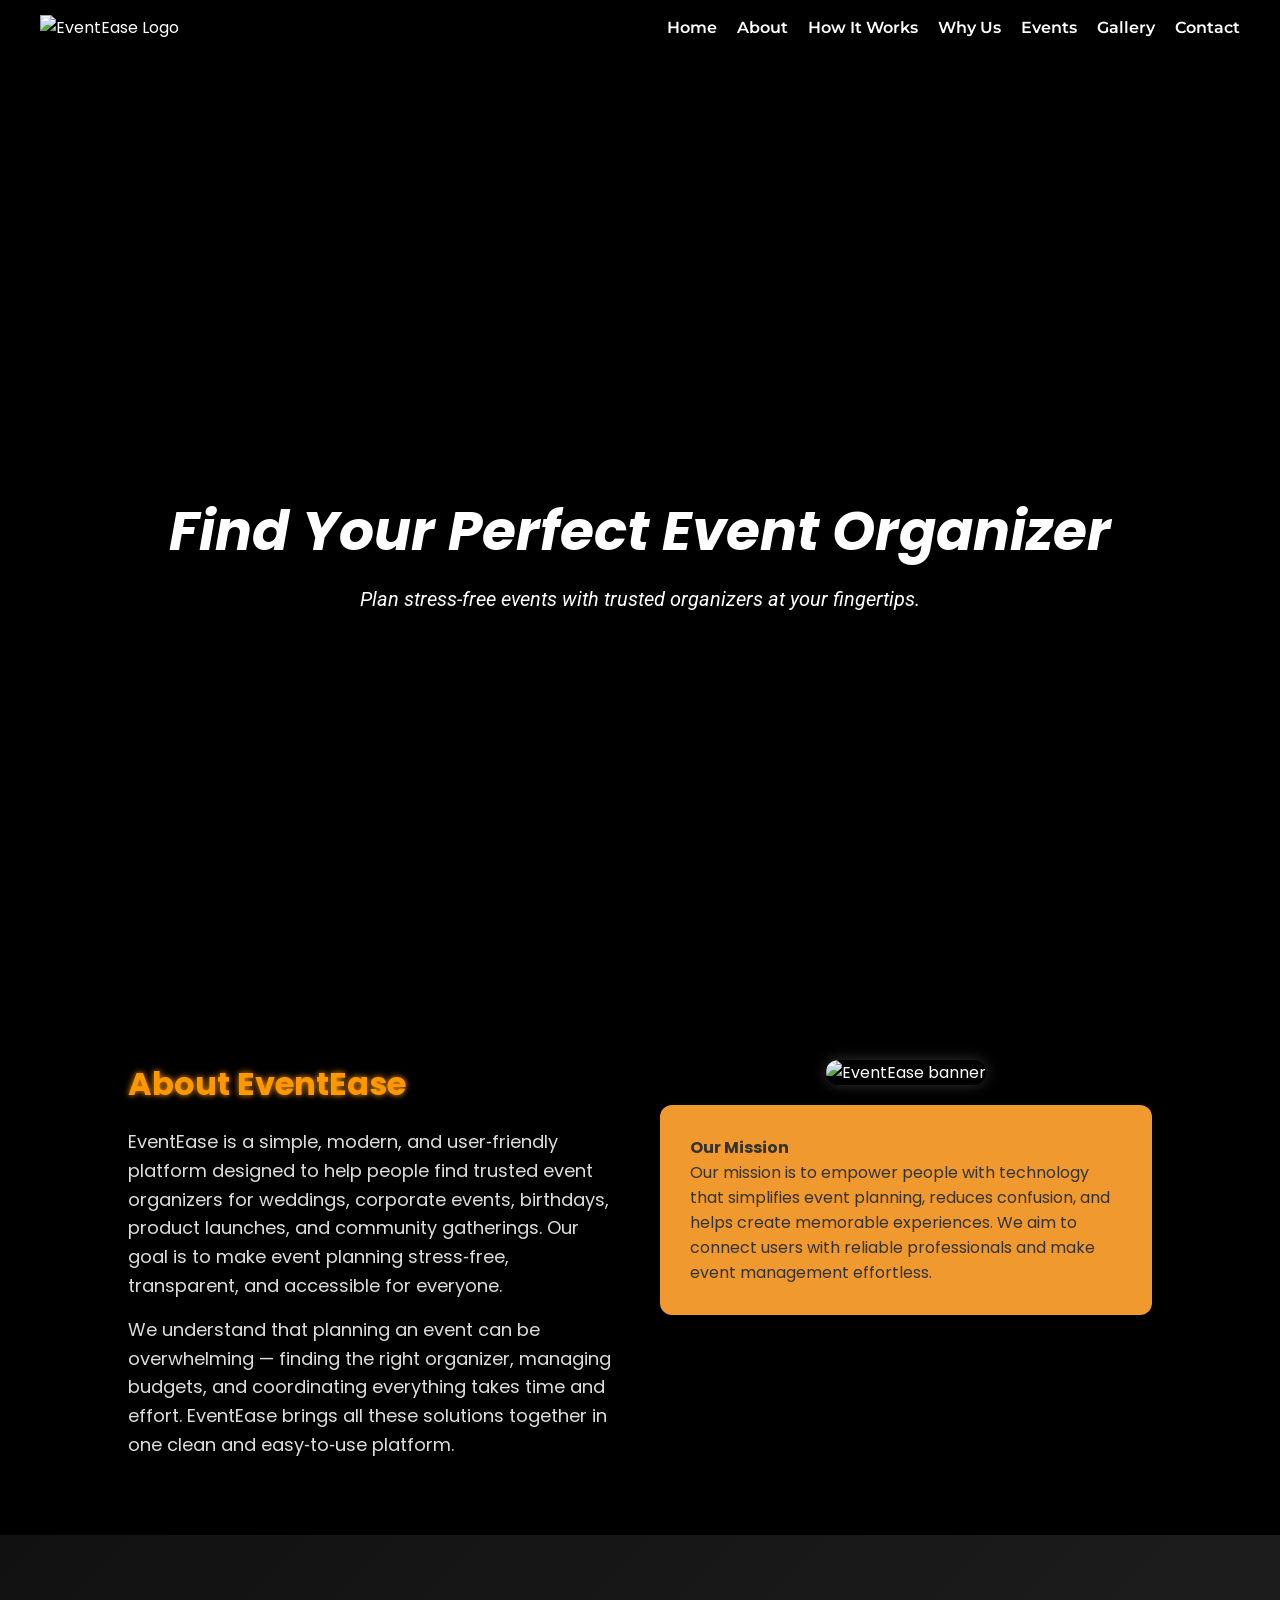
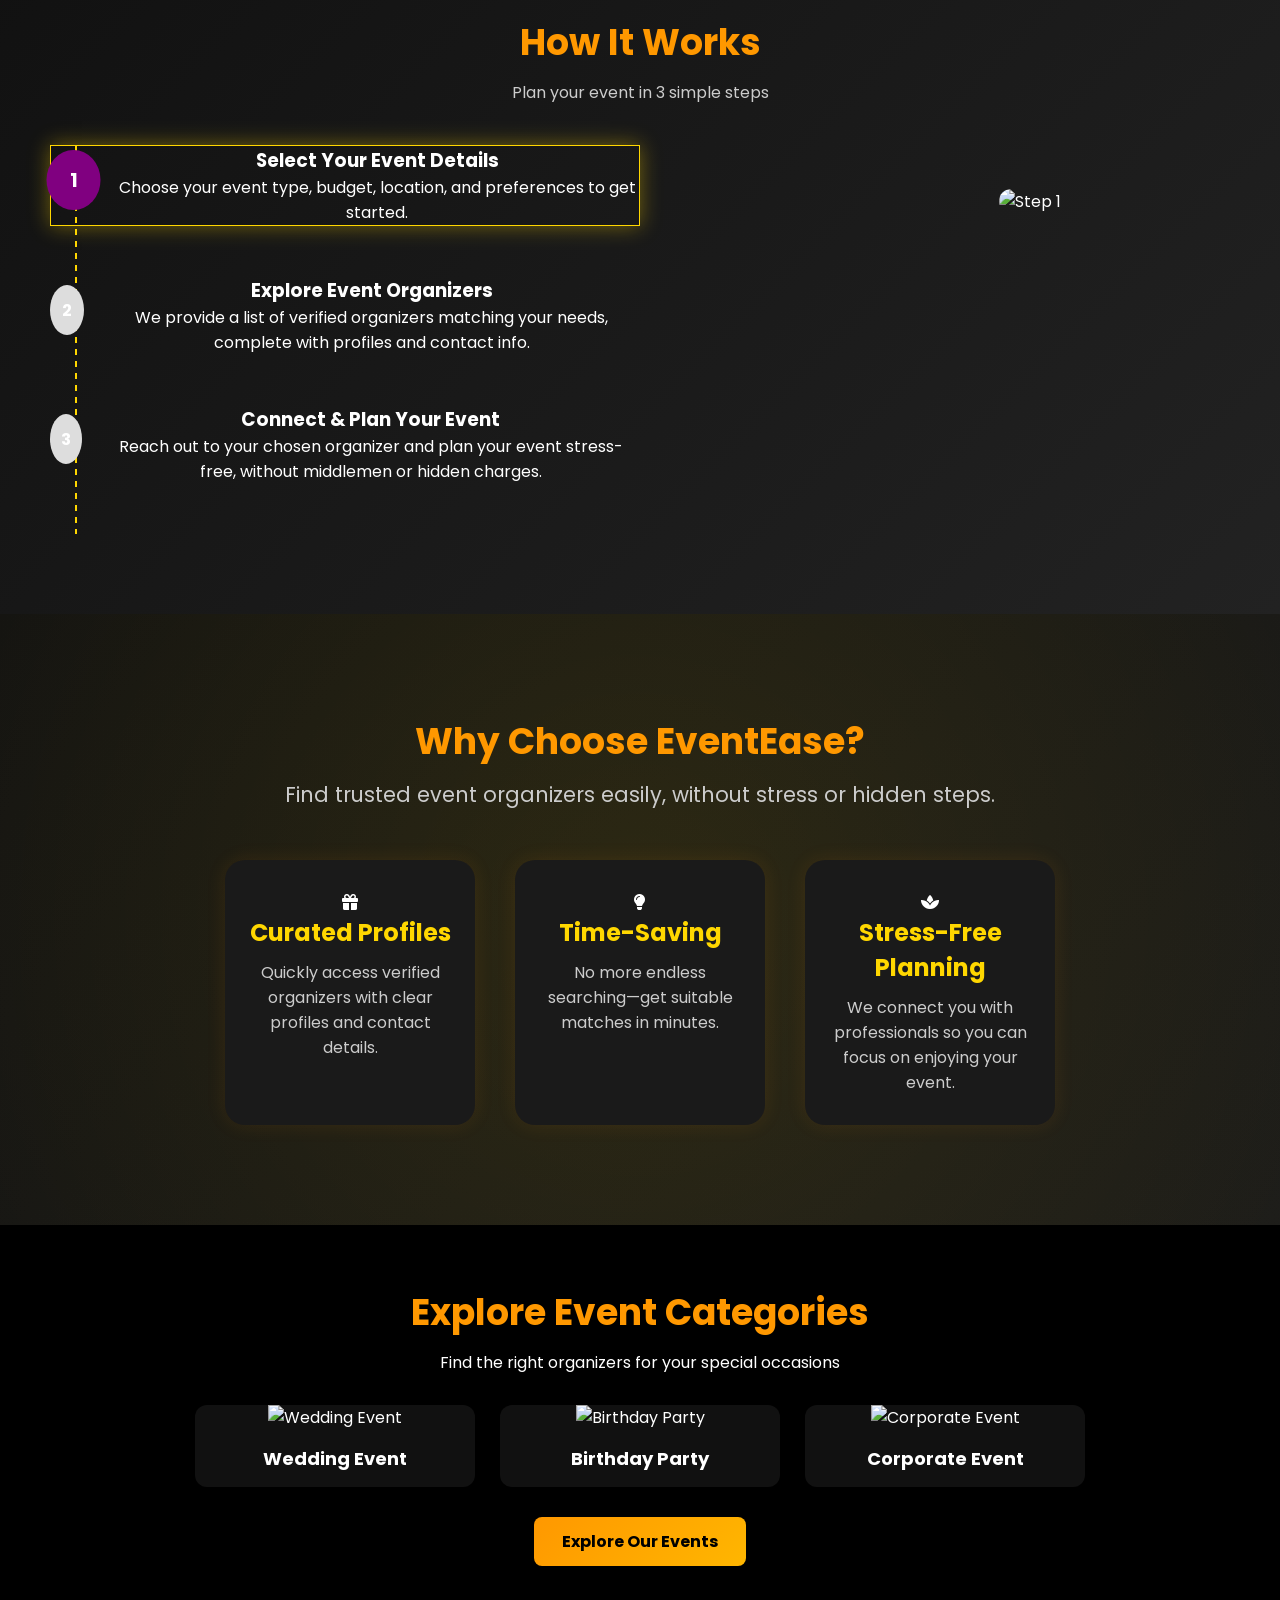
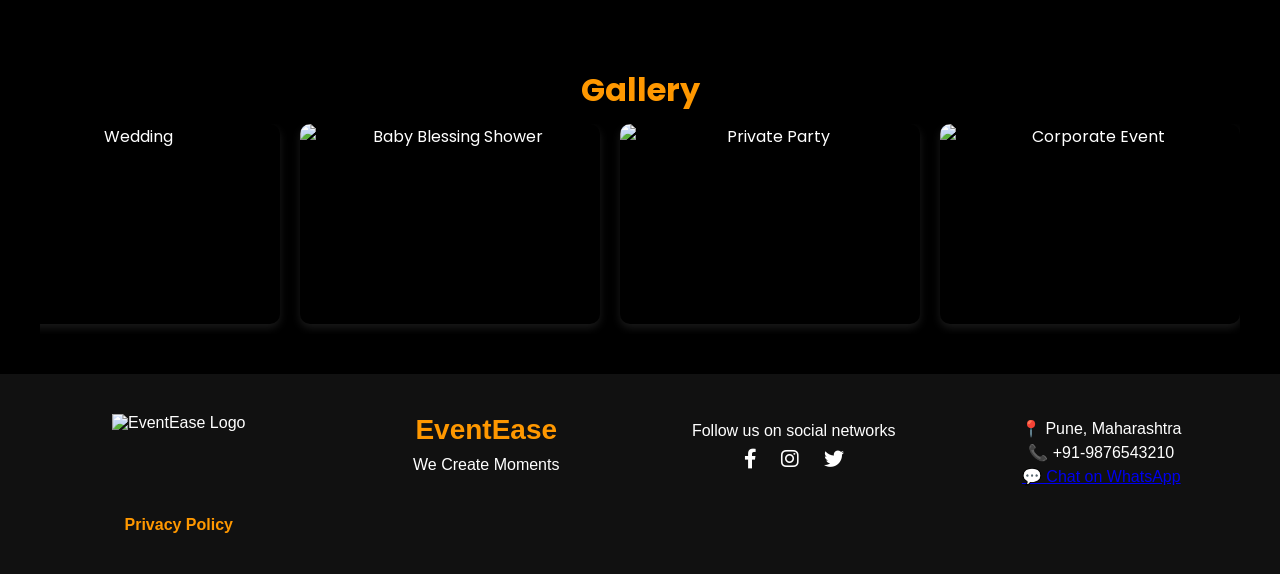
==== index.html @ 7233ab77 "Add files via upload" ====
<!DOCTYPE html>
<html lang="en">
<head>
  <meta charset="UTF-8">
  <meta name="viewport" content="width=device-width, initial-scale=1.0">
  <title>EventEase</title>
  <link rel="icon" href="logo2.png">

  <!-- ✅ SEO (NEW) -->
  <meta name="description" content="EventEase helps you find the best event organizers for weddings, parties, and corporate events.">
  <meta name="keywords" content="event planning, wedding organizer, birthday planner, corporate events">
  
  <!-- ✅ CSS -->
  <link rel="stylesheet" href="style.css">

  <!-- ✅ Icons -->
  <link rel="stylesheet" href="https://cdnjs.cloudflare.com/ajax/libs/font-awesome/6.0.0/css/all.min.css">

  <!-- ✅ GSAP -->
  <script src="https://cdnjs.cloudflare.com/ajax/libs/gsap/3.12.2/gsap.min.js" defer></script>
  <script src="https://cdnjs.cloudflare.com/ajax/libs/gsap/3.12.2/ScrollTrigger.min.js" defer></script>

  <!-- ✅ JS -->
  <script src="script.js" defer></script>


</head>

<body>

<!-- ✅ Scroll Progress Bar (NEW) -->
<div id="progress-bar"></div>

<!-- ✅ Back To Top -->
<button id="backToTop">↑</button>

<!-- ✅ NAVBAR -->
<nav class="navbar">
  <div class="logo">
    <img src="images1/logo2.png" alt="EventEase Logo">
  </div>

  <!-- ✅ Mobile Toggle (NEW) -->
  <div class="menu-toggle"><i class="fas fa-bars"></i></div>

  <ul class="menu">
  <li><a href="index.html">Home</a></li>
  <li><a href="index.html#about">About</a></li>
  <li><a href="index.html#how-it-works">How It Works</a></li>
  <li><a href="index.html#why-us">Why Us</a></li>
  <li><a href="events.html" class="active">Events</a></li>
  <li><a href="index.html#gallery">Gallery</a></li>
  <li><a href="index.html#contact">Contact</a></li>
</ul>
</nav>

<!-- ✅ VIDEO -->
<video autoplay muted loop playsinline class="bg-video" poster="images/fallback.jpg">
  <source src="images1/video1.mp4" type="video/mp4">
</video>

<div class="video-overlay"></div>

<!-- ✅ HERO -->
<section id="home" class="home-content">
  <h1><em>Find Your Perfect Event Organizer</em></h1>
  <p><em>Plan stress-free events with trusted organizers at your fingertips.</em></p>
</section>

<!-- ✅ ABOUT -->
<!-- ✅ ABOUT SECTION -->
  <section id="about" class="about-section">
    <div class="about-left">
      <h2>About EventEase</h2>
      <p>EventEase is a simple, modern, and user‑friendly platform designed to help people find trusted event organizers for weddings, corporate events, birthdays, product launches, and community gatherings. Our goal is to make event planning stress‑free, transparent, and accessible for everyone.</p>
      <p>We understand that planning an event can be overwhelming — finding the right organizer, managing budgets, and coordinating everything takes time and effort. EventEase brings all these solutions together in one clean and easy‑to‑use platform.</p>
    </div>
    <div class="about-right">
      <div class="platform-box">
        <img src="images/about.2.jpeg" alt="EventEase banner" class="platform-image">
      </div>
      <div class="mission-box">
        <h4>Our Mission</h4>
        <p>Our mission is to empower people with technology that simplifies event planning, reduces confusion, and helps create memorable experiences. We aim to connect users with reliable professionals and make event management effortless.</p>
      </div>
    </div>
  </section>


<!-- ✅ HOW IT WORKS -->
<section id="how-it-works" class="how-section">
  <h2>How It Works</h2>
  <p class="subtitle">Plan your event in 3 simple steps</p>

  <div class="how-container">

    <!--LEFT SIDE-->
    <div class="steps-left">
      <div class="line"></div>

      <div class="step active-step" data-step="1">
      <div class="circle">1</div>
      <div class="step-text">
        <h3>Select Your Event Details</h3>
          <p>Choose your event type, budget, location, and preferences to get started.</p>
      </div>
    </div>

     <div class="step" data-step="2">
      <div class="circle">2</div>
      <div class="step-text">
        <h3>Explore Event Organizers</h3>
          <p>We provide a list of verified organizers matching your needs, complete with profiles and contact info.</p>
      </div>
    </div>

    <div class="step" data-step="3">
      <div class="circle">3</div>
      <div class="step-text">
        <h3>Connect & Plan Your Event</h3>
          <p>Reach out to your chosen organizer and plan your event stress-free, without middlemen or hidden charges.</p>
      </div>
    </div>
  </div>

  <!-- RIGHT SIDE -->
  <div class="steps-right">

  <div class="slide active-slide">
    <img src="images1/how.1.jpeg" alt="Step 1">
  </div>

  <div class="slide">
    <img src="images1/how.2.webp" alt="Step 2">
  </div>

  <div class="slide">
    <img src="images1/how.3.webp" alt="Step 3">
  </div>

</div>
</section>


<!-- ✅ WHY US -->
<section id="why-us" class="why-us">
  <h2 class="why-title">Why Choose EventEase?</h2>
  <p class="subtitle why-subtitle">Find trusted event organizers easily, without stress or hidden steps.</p>

  <div class="benefits">
    <div class="benefit-card">
      <i class="fas fa-gift"></i>
      <h3>Curated Profiles</h3>
      <p>Quickly access verified organizers with clear profiles and contact details.</p>
    </div>

    <div class="benefit-card">
      <i class="fas fa-lightbulb"></i>
      <h3>Time-Saving</h3>
      <p>No more endless searching—get suitable matches in minutes.</p>
    </div>

    <div class="benefit-card">
      <i class="fas fa-spa"></i>
      <h3>Stress-Free Planning</h3>
      <p>We connect you with professionals so you can focus on enjoying your event.</p>
    </div>
  </div>
</section>

<!-- ✅ EVENTS -->
<section id="events-preview" class="events-preview">
  <h2>Explore Event Categories</h2>
<p class="subtitle">Find the right organizers for your special occasions</p>

  <div class="preview-container">

    <div class="preview-card">
      <img src="images1/wedding.jpg" alt="Wedding Event">
      <h3>Wedding Event</h3>
    </div>

    <div class="preview-card">
      <img src="images/birthday.jpeg" alt="Birthday Party">
      <h3>Birthday Party</h3>
    </div>

    <div class="preview-card">
      <img src="images/corporate.jpeg" alt="Corporate Event">
      <h3>Corporate Event</h3>
    </div>

  </div>

  <!-- ✅ Explore Button -->
  <div class="explore-btn-container">
    <a href="events.html" class="explore-btn">Explore Our Events</a>
  </div>
</section>

<!-- ✅ GALLERY -->
<section id="gallery" class="event-gallery">
  <h2>Gallery</h2>

  <div class="gallery-scroll">
      <img src="images/gal1.jpeg" alt="Wedding"> 
      <img src="images/gal4.jpeg" alt="Baby Blessing Shower"> 
      <img src="images/gal3.jpeg" alt="Private Party"> 
      <img src="images/gal5.jpeg" alt="Corporate Event"> 
      <img src="images/gal7.jpg" alt="Live Concert"> 
      <img src="images/gal6.jpg" alt="Birthday Party">

  </div>
</section>


<!-- ✅ FOOTER -->
  <footer id="contact" class="contact-footer"> 
    <div class="footer-logo">
      <img src="images1/logo2.png" alt="EventEase Logo">
    </div>
    <div class="footer-brand"> 
      <h2>EventEase</h2> 
      <p>We Create Moments</p> 
    </div> 
    <div class="footer-social"> 
      <p>Follow us on social networks</p> 
      <div class="social-icons"> 
        <a href="https://facebook.com/yourpage" aria-label="Facebook"><i class="fab fa-facebook-f"></i></a> 
        <a href="https://instagram.com/yourpage" aria-label="Instagram"><i class="fab fa-instagram"></i></a> 
        <a href="https://twitter.com/yourpage" aria-label="Twitter"><i class="fab fa-twitter"></i></a> 
      </div> 
    </div> 
    <div class="footer-contact"> 
      <p>📍 Pune, Maharashtra</p> 
      <p>📞 +91-9876543210</p> 
      <a href="https://wa.me/919876543210" aria-label="WhatsApp">💬 Chat on WhatsApp</a>
    </div> 
    <div class="footer-policy"> 
      <a href="#">Privacy Policy</a> 
    </div> 
  </footer> 

  <!-- ✅ Scripts -->
  <script src="script.js"></script>
</body>
</html>
---- style.css ----
/* Import Google Fonts */
@import url('https://fonts.googleapis.com/css2?family=Poppins:wght@400;600;700&family=Roboto:wght@400;500&display=swap');

/* Import Montserrat */
@import url('https://fonts.googleapis.com/css2?family=Montserrat:wght@400;600;700&display=swap');
* { 
  margin: 0; 
  padding: 0; 
  box-sizing: border-box; 
}

html { 
  scroll-behavior: smooth;
  scroll-padding-top: 100px; 
}

body { 
  
  font-family: 'Poppins', sans-serif;
  overflow-x: hidden;
  background: #000; 
  color: #fff;
  opacity: 1;
  transition: opacity 0.5s ease;
}

/* ✅ Navbar */
.navbar {
  position: fixed;
  top: 0;
  width: 100%;
  padding: 15px 40px;
  display: flex;
  justify-content: space-between;
  align-items: center;
  background: #000;   /* Always solid black */
  z-index: 1000;      /* Stays above video */
  box-shadow: 0 2px 6px rgba(0,0,0,0.5); /* subtle shadow for separation */
}


.menu li a.active {
  color: #ffd700;
}

.menu li a.active::after {
  width: 100%;
}

.menu-toggle {
  display: none;
}

@media (max-width: 768px) {
  .menu-toggle {
    display: block;
    font-size: 24px;
    color: #fff;
    cursor: pointer;
  }

  .menu.active {
    display: flex;
  }
}

/* ✅ Logo */
.logo img {
  height: 70px;
  transition: transform 0.4s ease;
}

.logo img:hover {
  transform: rotate(-5deg) scale(1.1);
}

/* ✅ Menu */
.menu {
  list-style: none;
  display: flex;
}

.menu li a {
  color: #fff;
  text-decoration: none;
  font-weight: 600;
  font-family: 'Montserrat', sans-serif;
  position: relative;
  transition: color 0.3s ease;
  margin-left: 20px;
}

.menu li a:hover {
  color: #ffd700; /* Gold accent on hover */
}
/* Hover underline animation */
.menu li a::after {
  content: "";
  position: absolute;
  width: 0%;
  height: 2px;
  bottom: -5px;
  left: 0;
  background-color: #ff9800;
  transition: width 0.3s ease;
}

.menu li a:hover::after {
  width: 100%;
}

/* ================= EVENTS PAGE ================= */

.events-section {
  padding: 140px 5% 100px;
  text-align: center;
  margin-top: 100px;
  position: relative;
  overflow: hidden;
  z-index: 1;
}
.events-section::before {
  content: "";
  position: absolute;
  width: 200%;
  height: 200%;
  top: -50%;
  left: -50%;
  background: radial-gradient(circle, rgba(255,152,0,0.1), transparent 60%);
  animation: floatBg 15s linear infinite;
  z-index: 0;
  pointer-events: none;
}
.events-title {
  font-size: 3rem;
  color: #ff9800;
  text-shadow: 0 0 6px #eba235;
  margin-bottom: 10px;
}

.events-subtitle {
  color: #ccc;
  margin-bottom: 40px;
}

/* Search Bar */
.search-wrapper {
  margin-bottom: 40px;
}

.event-search {
  width: 400px; /* box ki width badhao */
  height: 50px; /* box ki height badhao */
  font-size: 18px; /* text size bada karo */
  padding: 12px 20px; /* merged padding */
  border-radius: 30px; /* keep larger radius for pill shape */
  border: 1px solid #ccc;
  outline: none;
  box-shadow: 0 0 10px rgba(255,152,0,0.5);
}

/* Grid */
.events-container {
  display: grid;
  grid-template-columns: repeat(3, 1fr); /* 3 per row */
  gap: 25px;
  max-width: 1200px;
  margin: auto; /* center it */
}


/* Cards */
.event-banner {
  position: relative;
  overflow: hidden;
  border-radius: 20px;
  cursor: pointer;
  transition: 0.4s ease;
  border: 1px solid transparent;
  width: 100%;
}

.event-banner img {
  width: 100%;
  height: 400px;
  object-fit: cover;
  border-radius: 0;
  transition: 0.4s;
}

.event-banner:hover img {
  transform: scale(1.1);
}

/* Overlay Text */
.title-text {
  position: absolute;
  bottom: 60px;
  left: 20px;
  color: white;
  font-size: 1.4rem;
  font-weight: bold;
  letter-spacing: 1px;
  position: absolute;
  z-index: 2;
}

.details-btn {
  position: absolute;
  bottom: 20px;
  right: 20px;
  padding: 8px 15px;
  background: #ff9800;
  color: black;
  border-radius: 20px;
  text-decoration: none;
  font-size: 0.9rem;
  transition: 0.3s;
  z-index: 2;
}

.details-btn:hover {
  background: white;
  color: black;
}

/* Hover effect */
.event-banner:hover {
  transform: translateY(-8px);
   border: 1px solid #ff9800;
  box-shadow: 0 0 25px rgba(255,152,0,0.6);
}

/* ✅ VIDEO BACKGROUND */
.bg-video { 
  position: absolute; 
  top: 0; 
  left: 0; 
  width: 100%; 
  height: 100%; 
  object-fit: cover; 
  z-index: -1; 
}
.video-overlay {
  position: absolute;
  top: 0;
  left: 0;
  width: 100%;
  height: 100%;
  background: rgba(0,0,0,0.5);
  z-index: 0;
}

/* ✅ SECTIONS */ 
.home-content {
  height: 100vh;
  display: flex;
  flex-direction: column;
  justify-content: center;
  align-items: center;
  text-align: center;
  color: rgb(255, 255, 255);
  padding: 20px;
  position: relative;
  z-index: 1;
   background-attachment: fixed;
  background-size: cover;
}

#home {
  
  margin-top: 100px;
}

/* Background behind text */
.home-content::before {
  content: "";
  position: absolute;
  top: 0; left: 0;
  width: 100%; height: 100%;
  background: rgba(0, 0, 0, 0.267); /* simple black overlay */
  z-index: -1;
}
.home-content h1 {
  font-family: 'Poppins', sans-serif;
  font-size: 55px;
  font-weight: 700;
  color: #ffffff;
  opacity: 0;
  transform: translateY(-50px);
  animation: slideIn 1.5s ease forwards;
}
.home-content p {
  font-family: 'Roboto', sans-serif;
  margin-top: 15px;
  font-size: 20px;
  max-width: 600px;
  opacity: 0;
  animation: fadeIn 2s ease forwards;
  animation-delay: 1s;
}

/* Animations */
@keyframes slideIn {
  from { opacity: 0; transform: translateY(-50px); }
  to { opacity: 1; transform: translateY(0); }
}

@keyframes fadeIn {
  from { opacity: 0; }
  to { opacity: 1; }
}
@keyframes bgPulse {
  from { background: linear-gradient(135deg, rgba(255,152,0,0.3), rgba(0,0,0,0.7)); }
  to { background: linear-gradient(135deg, rgba(255,0,150,0.4), rgba(0,0,0,0.9)); }
}

/* ✅ EVENT CARDS */ 
.about-left, .about-right {
  opacity: 0;
  transform: translateY(50px);
  transition: all 1s ease;
}
.visible {
  opacity: 1;
  transform: translateY(0);
}

.event-banner { 
  position: relative; 
  background: #111; 
  border-radius: 12px; 
  overflow: hidden; 
  box-shadow: 0 4px 12px rgba(0,0,0,0.4); 
  transition: opacity 0.3s ease, transform 0.3s ease;
  opacity: 1;
  transform: translateY(0);
  animation: fadeUp 0.8s ease forwards;
}
@keyframes fadeUp {
  from {
    opacity: 0;
    transform: translateY(40px);
  }
  to {
    opacity: 1;
    transform: translateY(0);
  }
}

.event-banner::before {
  content: "";
  position: absolute;
  inset: 0;
  background: linear-gradient(to top, rgba(0,0,0,0.8), transparent);
  opacity: 0.8;
  pointer-events: none;
}

.event-banner::after {
  content: "";
  position: absolute;
  bottom: 0;
  left: 0;
  width: 100%;
  height: 50%;
  background: linear-gradient(to top, rgba(0,0,0,0.8), transparent);
}
.event-banner:hover { 
  transform: scale(1.05);
  box-shadow: 0 0 25px rgba(255, 152, 0, 0.6);
} 

.details-btn { 
  position: absolute; 
  bottom: 20px; 
  right: 20px; 
}

.book-btn {
   position: absolute;
  bottom: 20px;
  left: 20px;
  padding: 8px 14px;
  background: linear-gradient(135deg, #ff4d6d, #ff758f);
  color: white;
  border-radius: 6px;
  text-decoration: none;
  font-size: 14px;
  font-weight: 600;
}

.title-text { 
  position: absolute; 
  bottom: 20px; 
  left: 20px; 
  background: none;
  padding: 10px 16px; 
  border-radius: 8px; 
  color: #fff; 
  font-size: 1.2rem; 
  font-weight: bold; 
}
/* ✅ About Section */
.about-section {
  display: flex;
  flex-wrap: wrap;
  justify-content: space-between;
  padding: 60px 10%;
  background: #000;
  position: relative;
}

/* ✅ Left Side Text */
.about-left {
  flex: 1;
  min-width: 300px;
  padding-right: 40px;
  opacity: 0;
  transform: translateX(-50px);
  transition: all 1s ease;
}

.about-left.visible {
  opacity: 1;
  transform: translateX(0);
}

.about-left h2 {
  font-size: 32px;
  margin-bottom: 20px;
  font-weight: 700;
  color: #ff9800;
   text-shadow: 0 0 6px #f99500;

}

.about-left p {
  font-size: 18px;
  line-height: 1.6;
  margin-bottom: 15px;
  color: #ddd;
}


/* ✅ Right Side Image + Mission */
.about-right {
  flex: 1;
  min-width: 300px;
  display: flex;
  flex-direction: column;
  align-items: center;
  opacity: 0;
  transform: translateX(50px);
  transition: all 1s ease;
}

.about-right.visible {
  opacity: 1;
  transform: translateX(0);
}

.platform-image {
  width: 100%;
  border-radius: 12px;
  box-shadow: 0 0 15px rgba(255,255,255,0.2);
  transition: transform 0.5s ease;
}

.platform-image:hover {
  transform: scale(1.05);
}

.mission-box {
  background: #f0992e;
  padding: 30px;
  border-radius: 12px;
  margin-top: 20px;
  color: #333;
  box-shadow: 0 0 15px rgba(0,0,0,0.3);
  transition: transform 0.4s ease;
}

.mission-box:hover {
  transform: scale(1.05);
  box-shadow: 0 8px 20px rgba(255, 136, 0, 0.3);
}

/*.event-banner {
.event-banner.visible {
  opacity: 1;
  transform: translateY(0);
}

/* Events Section */
.events-preview {
  padding: 60px 20px;
  text-align: center;
  background: #000;
}

.events-preview h2 {
  font-size: 36px;
  color: #ff9800;
  margin-bottom: 10px;
}

.preview-container {
  display: flex;
  justify-content: center;
  gap: 25px;
  flex-wrap: wrap;
  margin-top: 30px;
}

.preview-card {
  background: #111;
  border-radius: 12px;
  overflow: hidden;
  width: 280px;
  transition: transform 0.4s ease, box-shadow 0.4s ease;
  cursor: pointer;
}

.preview-card img {
  width: 100%;
  height: 200px;
  object-fit: cover;
}

.preview-card h3 {
  padding: 15px;
  font-size: 18px;
}

.preview-card:hover {
  transform: translateY(-10px) scale(1.05);
  box-shadow: 0 8px 20px rgba(255, 152, 0, 0.4);
}

/* ✅ Button */
.explore-btn-container {
  margin-top: 30px;
}

.explore-btn {
  display: inline-block;
  padding: 12px 28px;
  background: linear-gradient(135deg, #ff9800, #ffb600);
  color: #000;
  font-weight: bold;
  border-radius: 8px;
  text-decoration: none;
  transition: all 0.3s ease;
}

.explore-btn:hover {
  transform: scale(1.08);
  box-shadow: 0 0 15px rgba(255, 152, 0, 0.6);
}

/* Event Cards */

.event-card img {
    width: 100%;
    height: 300px;
    border-radius: 10px;
    object-fit: cover;
    border-radius: 0 !important;
}

.custom-event-btn {
  padding: 16px 40px;
  background: linear-gradient(135deg, #FFD700, #FFB600);
  color: #000;
  border: none;
  border-radius: 10px;
  cursor: pointer;
  font-size: 20px;
  font-weight: 700;
  transition: all 0.4s ease;
  position: relative;
  z-index: 10;
}

.custom-event-btn:hover {
  background: linear-gradient(135deg, #FFB600, #FFD700);
  transform: scale(1.05);
  box-shadow: 0 0 20px rgba(255,215,0,0.6);
}

.package-grid { 
  display: flex; 
  gap: 20px; 
  justify-content: center; 
}
.package-card { 
  background: #111; 
  padding: 20px; 
  border-radius: 10px; 
  flex: 1; 
  text-align: center;
 }
 .price { 
  font-size: 20px; 
  color: #6c63ff; 
  font-weight: bold; 
}

.event-gallery { 
  padding: 40px; 
  background: #000; 
  text-align: center; 
  color: #fff; 
} 

.event-gallery h2 { 
  font-size: 32px; 
  margin-bottom: 10px; 
  color: #ff9800; 
} 

.event-gallery .subtitle {  
  margin-bottom: 20px; 
  color: #ccc; 
} 

.events-subtitle {
  color: #ccc;
  margin-bottom: 40px;
  font-size: 1.2rem;
  letter-spacing: 1px;
}
.gallery-scroll { 
  display: flex; 
  gap: 20px; 
  overflow-x: auto; 
  scroll-behavior: smooth; 
  padding-bottom: 10px; 
  scrollbar-width: none; /* Firefox */ 
  -ms-overflow-style: none; /* IE/Edge */ 
} 

.gallery-scroll::-webkit-scrollbar { 
  display: none; /* Chrome, Safari */ 
}

.gallery-scroll img { 
  flex: 0 0 auto; /* prevent shrinking */ 
  width: 300px; /* fixed width for each image */ 
  height: 200px; 
  object-fit: cover; 
  border-radius: 10px; 
  box-shadow: 0 4px 8px rgba(255,255,255,0.1); 
  transition: transform 0.3s ease, box-shadow 0.3s ease;
}
 
.gallery-scroll img:hover { 
  transform: rotate(-2deg) scale(1.1);
  box-shadow: 0 6px 15px rgba(255,255,255,0.4);
}

.book-btn:hover { 
  background: #5548e0;
  transform: scale(1.05); 
}
/* Lightbox overlay */
.lightbox {
  position: fixed;
  top: 0; left: 0;
  width: 100%; height: 100%;
  background: rgba(0,0,0,0.8);
  display: flex;
  justify-content: center;
  align-items: center;
  visibility: hidden;
  opacity: 0;
  transition: opacity 0.4s ease;
  z-index: 1000;
}

.lightbox img {
  max-width: 90%;
  max-height: 80%;
  border-radius: 10px;
}

.lightbox.visible {
  visibility: visible;
  opacity: 1;
}

/* ✅ FOOTER */
.contact-footer { 
  background: #111; 
  color: #fff; 
  padding: 40px; 
  display: grid; 
  grid-template-columns: repeat(auto-fit, minmax(250px, 1fr)); 
  gap: 30px;  
  font-family: Arial, sans-serif; 
  text-align: center;
  opacity: 0;
  transform: translateY(50px);
  transition: all 1s ease;
  
} 

.contact-footer h2 { 
  font-size: 28px; 
  color: #ff9800; 
  margin-bottom: 10px; 
} 

.contact-footer p { 
  font-size: 16px; 
  margin: 8px 0; 

}
.footer-contact p {
  margin: 5px 0;
  transition: color 0.3s ease;
}

.footer-contact p:hover {
  color: #ff9800;
}
.contact-footer.visible {
  opacity: 1;
  transform: translateY(0);
}
.footer-social .social-icons a img { 
  width: 24px; 
  margin-right: 10px; 
  transition: transform 0.3s; 
} 

.footer-social .social-icons a:hover img { 
  transform: scale(1.2); 
} 
.social-icons a {
  color: #fff;
  margin: 0 10px;
  font-size: 20px;
  transition: color 0.3s ease, transform 0.3s ease;
}

.social-icons a:hover {
  color: #ff9800;
  transform: scale(1.2);
}

.footer-policy a { 
  color: #ff9800; 
  text-decoration: none; 
  font-weight: bold; 
} 

.footer-policy a:hover { 
  text-decoration: underline; 
}

.footer-logo img {
  height: 150px;   /* logo size */
  margin-bottom: 15px;
  transition: transform 0.5s ease;
}

.footer-logo img:hover {
  transform: rotate(-5deg) scale(1.1);
}

.event-search { width: 400px; /* box ki width badhao */ 
  height: 50px; /* box ki height badhao */ 
/* Removed duplicate .event-search block; merged above */
  transform: scale(1.02);
}

section.visible {
  opacity: 1;
  transform: translateY(0);
}
/* Scroll Progress Bar */
#progress-bar {
    position: fixed;
    top: 0;
    left: 0;
    height: 5px;
    background: #ffd700; /* Gold accent */
    width: 0%;
    z-index: 2000;
    transition: width 0.25s ease;
}

.video-overlay {
  pointer-events: none;
}

.how-container {
  display: flex;
  justify-content: space-between;
  align-items: center;
  gap: 50px;
}

.how-section {
  position: relative;
  z-index: 5;
} 

#stepImage {
  width: 300px;
  transition: opacity 0.4s ease;
}

.step-img {
  display: none;
  width: 300px;
}

.active-img {
  display: block;
}

/* LEFT SIDE */
.steps-left {
  position: relative;
  width: 50%;
  display: flex;
  flex-direction: column;
  /*align-items: center; /* centers steps horizontally */
}
.steps-right {
  position: relative;
  width: 400px;
  height: 300px;
  overflow: hidden;
}

.line {
  position: absolute;
  left: 25px;
  top: 0;
  width: 2px;
  height: 100%;
  background: repeating-linear-gradient(
    to bottom,
    #ffd700 0px,
    #ffd700 6px,
    transparent 6px,
    transparent 12px
  );
  animation: moveDots 1s linear infinite;
}

@keyframes moveDots {
  from {
    background-position: 0 0;
  }
  to {
    background-position: 0 20px;
  }
}

/* Animated glowing line */
.line::before {
  content: "";
  position: absolute;
  width: 0%;
  height: 100%;
  background: linear-gradient(90deg, #ffd700, #ff9800);
  transition: width 1s ease;
}

/* Active animation */
.line.active-line::before {
  width: 100%;
}

.step span {
  color: #ffd700;
  font-weight: bold;
  margin-right: 8px;
}

.steps {
  position: relative;
  display: flex;
  justify-content: center;
  align-items: center;
  gap: 40px;
}

/* Circle */
.circle {
  width: 50px;
  height: 50px;
  background: #ddd;
  color: #000;
  border-radius: 50%;
  display: flex;
  align-items: center;
  justify-content: center;
  font-weight: bold;
  margin-right: 20px;
}

/* Active step */
.active-step {
  opacity: 1;
}

.active-step .circle {
  background: purple;
  color: white;
  transform: scale(1.2);
}

/* RIGHT SIDE */
.steps-right img {
  width: 300px;
  transition: 0.5s;
  pointer-events: none;
}

.step {
   display: flex;
  align-items: center;
  margin-bottom: 50px;
  opacity: 0.4;
  transition: 0.4s;
  cursor: pointer;
  position: relative;
  z-index: 10;
}

.step .circle {
  width: 50px;
  height: 50px;
  border-radius: 50%;
  display: flex;
  justify-content: center;
  align-items: center;
  color: #fff;
  font-weight: bold;
  margin-bottom: 10px;
}


.step:hover {
  transform: translateY(-10px) scale(1.05);
  box-shadow: 0 10px 30px rgba(255, 215, 0, 0.5);
}

.step.visible {
  opacity: 1;
  transform: translateY(0);
}

.step i {
  font-size: 40px;
  color: #ffd700;
  margin-bottom: 15px;
  transition: transform 0.3s ease, color 0.3s ease;
}

/* ✨ Glow when visible */
.step.active-step {
  border: 1px solid #ffd700;
  box-shadow: 0 0 20px rgba(255, 215, 0, 0.4);
  opacity: 1;
  transform: translateY(0);
}

.step:hover i {
  transform: scale(1.2) rotate(5deg);
  color: #ff9800;
}
#backToTop {
  position: fixed;
  bottom: 30px;
  right: 30px;
  background: #ffd700; /* Gold accent */
  color: #000;
  border: none;
  border-radius: 50%;
  width: 50px;
  height: 50px;
  font-size: 18px;
  font-weight: bold;
  cursor: pointer;
  box-shadow: 0 4px 10px rgba(0,0,0,0.4);
  transition: transform 0.3s ease, background 0.3s ease;
  display: none; /* hidden by default */
  z-index: 1500;
}

#backToTop:hover {
  background: #ff9800;
  transform: scale(1.1);
}

/* Why Us Section */
.why-us {
 padding: 100px 20px;
  text-align: center;
  background: linear-gradient(135deg, #111, #1a1a1a);
  color: #fff;
  position: relative;
  overflow: hidden;
}

/* Title glow effect */
.why-title {
  font-size: 3rem;
  color: #ff9800;
  margin-bottom: 10px;
  /*text-shadow: 0 0 1px #ff9800, 0 0 20px #ffb600;*/
  opacity: 1;
}

.why-subtitle {
  color: #ccc;
  font-size: 1.3rem;
  margin-bottom: 50px;
  opacity: 1;
}

.why-us h2 {
  font-size: 36px;
  color: #ff9800;
  margin-bottom: 10px;
}

.benefits {
   display: flex;
  justify-content: center;
  gap: 40px;
  flex-wrap: wrap;
}

.benefit-card {
  background: #1a1a1a;
  padding: 30px 20px;
  border-radius: 20px;
  width: 250px;
  transition: all 0.5s ease;
  opacity: 0;
  transform: translateY(40px);
  cursor: pointer;
  box-shadow: 0 0 20px rgba(255, 152, 0, 0.1);
}

.benefit-card.visible {
  opacity: 1;
  transform: translateY(0);
}

.benefit-card:hover {
  transform: translateY(-10px) scale(1.05);
  box-shadow: 0 0 30px rgba(255, 215, 0, 0.5);
  background: #222;
}

/* Icon glow and hover */
.benefit-icon {
  font-size: 50px;
  color: #ffd700;
  margin-bottom: 20px;
  transition: transform 0.4s ease, color 0.4s ease, text-shadow 0.4s ease;
  text-shadow: 0 0 5px #ffd700;
}

.benefit-card:hover .benefit-icon {
  transform: scale(1.3) rotate(10deg);
  color: #ff9800;
  text-shadow: 0 0 15px #ff9800, 0 0 25px #ffd700;
}

/* Headings and text */
.benefit-card h3 {
  font-size: 1.5rem;
  margin-bottom: 10px;
  color: #ffd700;
}

.benefit-card p {
  font-size: 1rem;
  color: #ccc;
}

/* Floating background animation */
.why-us::before {
  content: "";
  position: absolute;
  width: 200%;
  height: 200%;
  top: -50%;
  left: -50%;
  background: radial-gradient(circle, rgba(255, 215, 0, 0.1), transparent 60%);
  animation: floatBg 15s linear infinite;
  z-index: 0;
}

@keyframes floatBg {
  0% { transform: rotate(0deg) translateX(0) translateY(0); }
  50% { transform: rotate(180deg) translateX(20px) translateY(20px); }
  100% { transform: rotate(360deg) translateX(0) translateY(0); }
}


.cta {
  margin-top: 40px;
}
.how-section {
  padding: 80px 50px;
  text-align: center;
  background: linear-gradient(135deg, #111, #222);
  color: #fff;
}

.how-section h2 {
  font-size: 36px;
  color: #ff9800;
  margin-bottom: 10px;
}

.how-section .subtitle {
  color: #ccc;
  margin-bottom: 40px;
}
.book-btn {
  display: inline-block;
  margin-top: 8px;
  padding: 8px 12px;
  background: #ff4d6d;
  color: white;
  text-decoration: none;
  border-radius: 5px;
}

.book-btn:hover {
  background: #e63950;
}

@media (max-width: 768px) {
  
  .events-container {
    grid-template-columns: 1fr;
  }

  .menu {
    flex-direction: column;
    background: #000;
    position: absolute;
    top: 80px;
    right: 0;
    width: 100%;
    display: none;
  }

  .home-content h1 {
    font-size: 32px;
  }

  .event-search {
    width: 90%;
  }
}

@media (max-width: 1024px) {
  .events-container {
    grid-template-columns: repeat(2, 1fr); /* tablet */
  }
}

.testimonials {
  padding: 60px 40px;
  text-align: center;
  background: #111;
}

.testimonials h2 {
  color: #ff9800;
  margin-bottom: 30px;
}

.testimonial-box {
  background: #1a1a1a;
  padding: 20px;
  margin: 15px auto;
  max-width: 500px;
  border-radius: 10px;
  box-shadow: 0 4px 10px rgba(255,255,255,0.1);
}

.image-slider {
  position: relative;
  width: 300px;
  height: 350px;
  overflow: hidden;
}

.slide {
  position: absolute;
  width: 100%;
  height: 100%;
  opacity: 0;
  transform: translateX(100%);
  transition: all 0.6s ease;
}

/* Active slide (visible) */
.slide.active-slide {
  opacity: 1;
  transform: translateX(0);
}

/* Slide OUT to left */
.slide.exit-left {
  transform: translateX(-100%);
  opacity: 0;
}

.slide img {
  width: 100%;
  height: 100%;
  object-fit: cover;
  border-radius: 12px;
}
.tag {
  position: absolute;
  top: 15px;
  left: 15px;
  background: rgba(255,152,0,0.9);
  color: black;
  padding: 5px 10px;
  font-size: 12px;
  border-radius: 20px;
  font-weight: 600;
}
.event-stats {
  display: flex;
  justify-content: center;
  gap: 40px;
  margin-bottom: 40px;
  font-size: 28px;
  color: #ff9800;
  transition: transform 0.3s ease;
}

.event-stats div:hover h3 {
  transform: scale(1.1);
}

.event-stats h3 {
  color: #ff9800;
  font-size: 24px;
}

.event-stats p {
  color: #ccc;
  font-size: 14px;
}

.custom-event-section {
  margin-top: 60px;
  padding: 40px;
  text-align: center;
  background: linear-gradient(135deg, #111, #1a1a1a);
  border-radius: 15px;
  box-shadow: 0 0 20px rgba(255,152,0,0.2);
}

.custom-form.hide {
  max-height: 0;
  opacity: 0;
  margin-top: 0;
  padding: 0;
}


.custom-event-section h2 {
  color: #ff9800;
  font-size: 28px;
  margin-bottom: 10px;
}

.custom-event-section p {
  color: #ccc;
  margin-bottom: 20px;
}

.custom-form {
  max-height: 1000px;
  overflow: hidden;
  transition: all 0.5s ease;
  margin-top: 20px;
  width: 50%;
  margin-left: auto;
  margin-right: auto;
  opacity: 1;
}

.custom-form.active {
  max-height: 500px;
}

.custom-form input,
.custom-form textarea {
  width: 100%;
  margin: 10px 0;
  padding: 10px;
  border-radius: 8px;
  border: none;
}

.submit-btn {
  /*background: linear-gradient(135deg, #ff9800, #ffd700);*/
  background: #e08700;
  color: #000000;
  padding: 12px 25px;
  border-radius: 10px;
  border: none;
  font-weight: bold;
  cursor: pointer;
  position: relative;
  z-index: 10;
}

.submit-btn:hover {
  transform: scale(1.05);
  box-shadow: 0 0 15px rgba(255,152,0,0.6);
  background: #ffffff;
}

#successMsg {
  display: none;
  color: green;
  margin-top: 10px;
  transition: opacity 0.5s ease;
  opacity: 0;
}
.navbar.scrolled {
  padding: 4px 20px;
  transition: padding 0.3s ease;
}

#successMsg.show {
  opacity: 1;
}

/* Section */
.verify-section {
  text-align: center;
  margin: 40px 0;
  padding: 20px;
  background: #2a2a2a;
  border-radius: 8px;
}
.verify-section h2 {
  color: #e08700;
  margin-bottom: 10px;
}
.verify-section p {
  color: #ffffff;
  margin-bottom: 15px;
}

/* Button */
.verify-btn {
  background: #e08700;
  color: #000000;
  border: none;
  padding: 8px 14px;
  border-radius: 5px;
  cursor: pointer;
  font-size: 14px;
  transition: background 0.3s ease;
}
.verify-btn:hover {
  background: #ffffff;
  transform: scale(1.05);
  box-shadow: 0 0 15px rgba(255,152,0,0.6);
}

/* Modal */
.modal {
  display: none;
  position: fixed;
  z-index: 1000;
  left: 0; top: 0;
  width: 100%; height: 100%;
  background: rgba(0,0,0,0.6);
}
.modal-content {
  background: #fff;
  margin: 10% auto;
  padding: 20px;
  border-radius: 8px;
  width: 400px;
  box-shadow: 0 4px 8px rgba(0,0,0,0.2);
}
.modal-content.large {
  width: 650px;
  max-height: 85vh;
  overflow-y: auto;
  border-radius: 10px;
  animation: slideDown 0.4s ease; /* animation */
}
.close {
  float: right;
  font-size: 24px;
  cursor: pointer;
}
.form-row {
  display: flex;
  gap: 15px;
  margin-bottom: 15px;
}
.form-actions {
  display: flex;
  justify-content: space-between;
}
.form-group {
  flex: 1;                /* each input takes equal width */
}

.form-group input {
  width: 100%;            /* input fills its container */
  padding: 12px;
  border: 1px solid #ccc;
  border-radius: 6px;
}
.form-row input, 
.form-row select {
  flex: 1;
  padding: 12px;
  border: 1px solid #ccc;
  border-radius: 6px;
}

/* Animation for rows */
@keyframes fadeInUp {
  from { transform: translateY(20px); opacity: 0; }
  to { transform: translateY(0); opacity: 1; }
}
.cancel-btn {
  background: #e08700;
  color: #000000;
  border: none;
  padding: 10px 18px;
  border-radius: 6px;
  cursor: pointer;

}
.cancel-btn:hover {
  background: #ffffff;
  box-shadow: 0 0 15px rgba(255,152,0,0.6);
}

textarea {
  width: 100%;
  padding: 12px;
  border: 1px solid #ccc;
  border-radius: 6px;
  resize: vertical;
  margin-bottom: 15px;
}
.submit-btn {
  background: #e08700;
  color: #000000;
  border: none;
  padding: 10px 18px;
  border-radius: 6px;
  cursor: pointer;
}
.submit-btn:hover {
  background: #ffffff;
}
/* Animation */
@keyframes slideDown {
  from { transform: translateY(-50px); opacity: 0; }
  to { transform: translateY(0); opacity: 1; }
}
#otherCategoryWrapper input {
  width: 100%;
  padding: 12px;
  border: 1px solid #ccc;
  border-radius: 6px;
  transition: all 0.3s ease;
}
#otherCategoryWrapper {
  animation: fadeIn 0.4s ease;
}
@keyframes fadeIn {
  from { opacity: 0; transform: translateY(-10px); }
  to { opacity: 1; transform: translateY(0); }
}
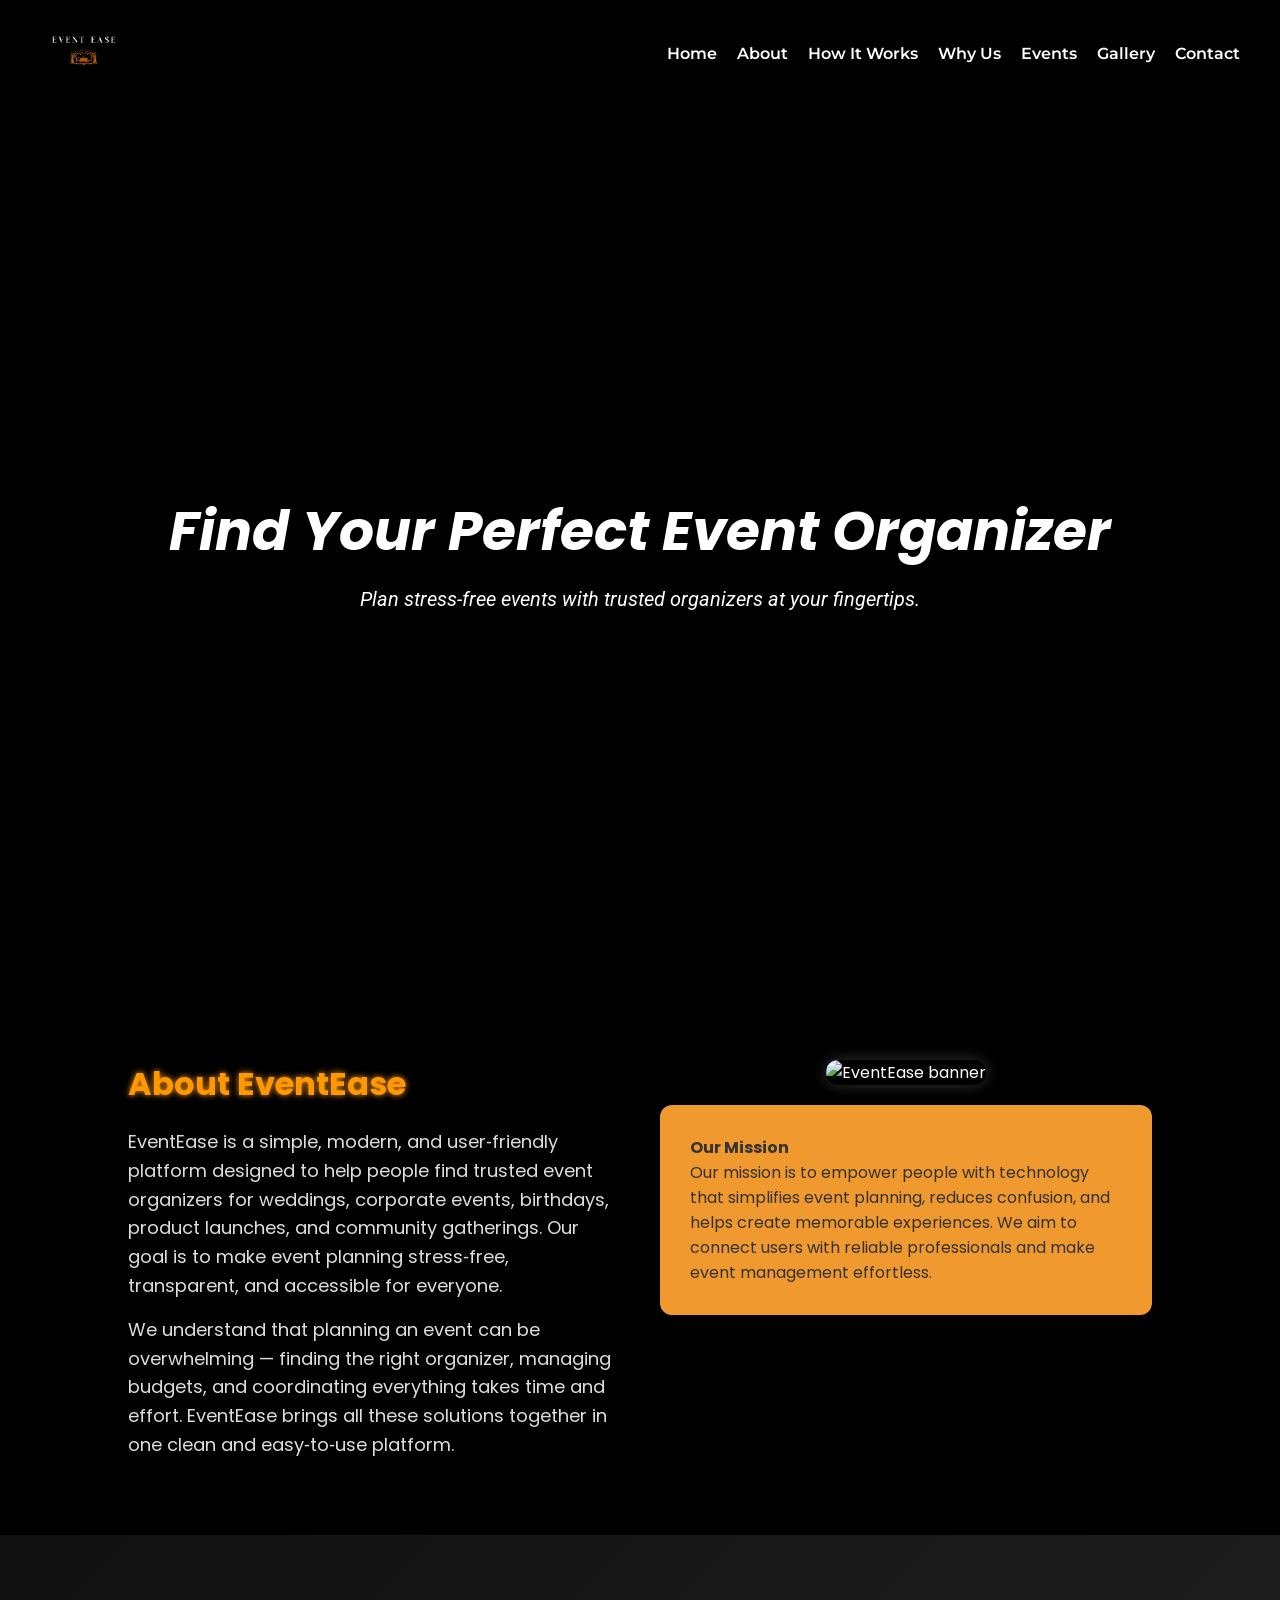
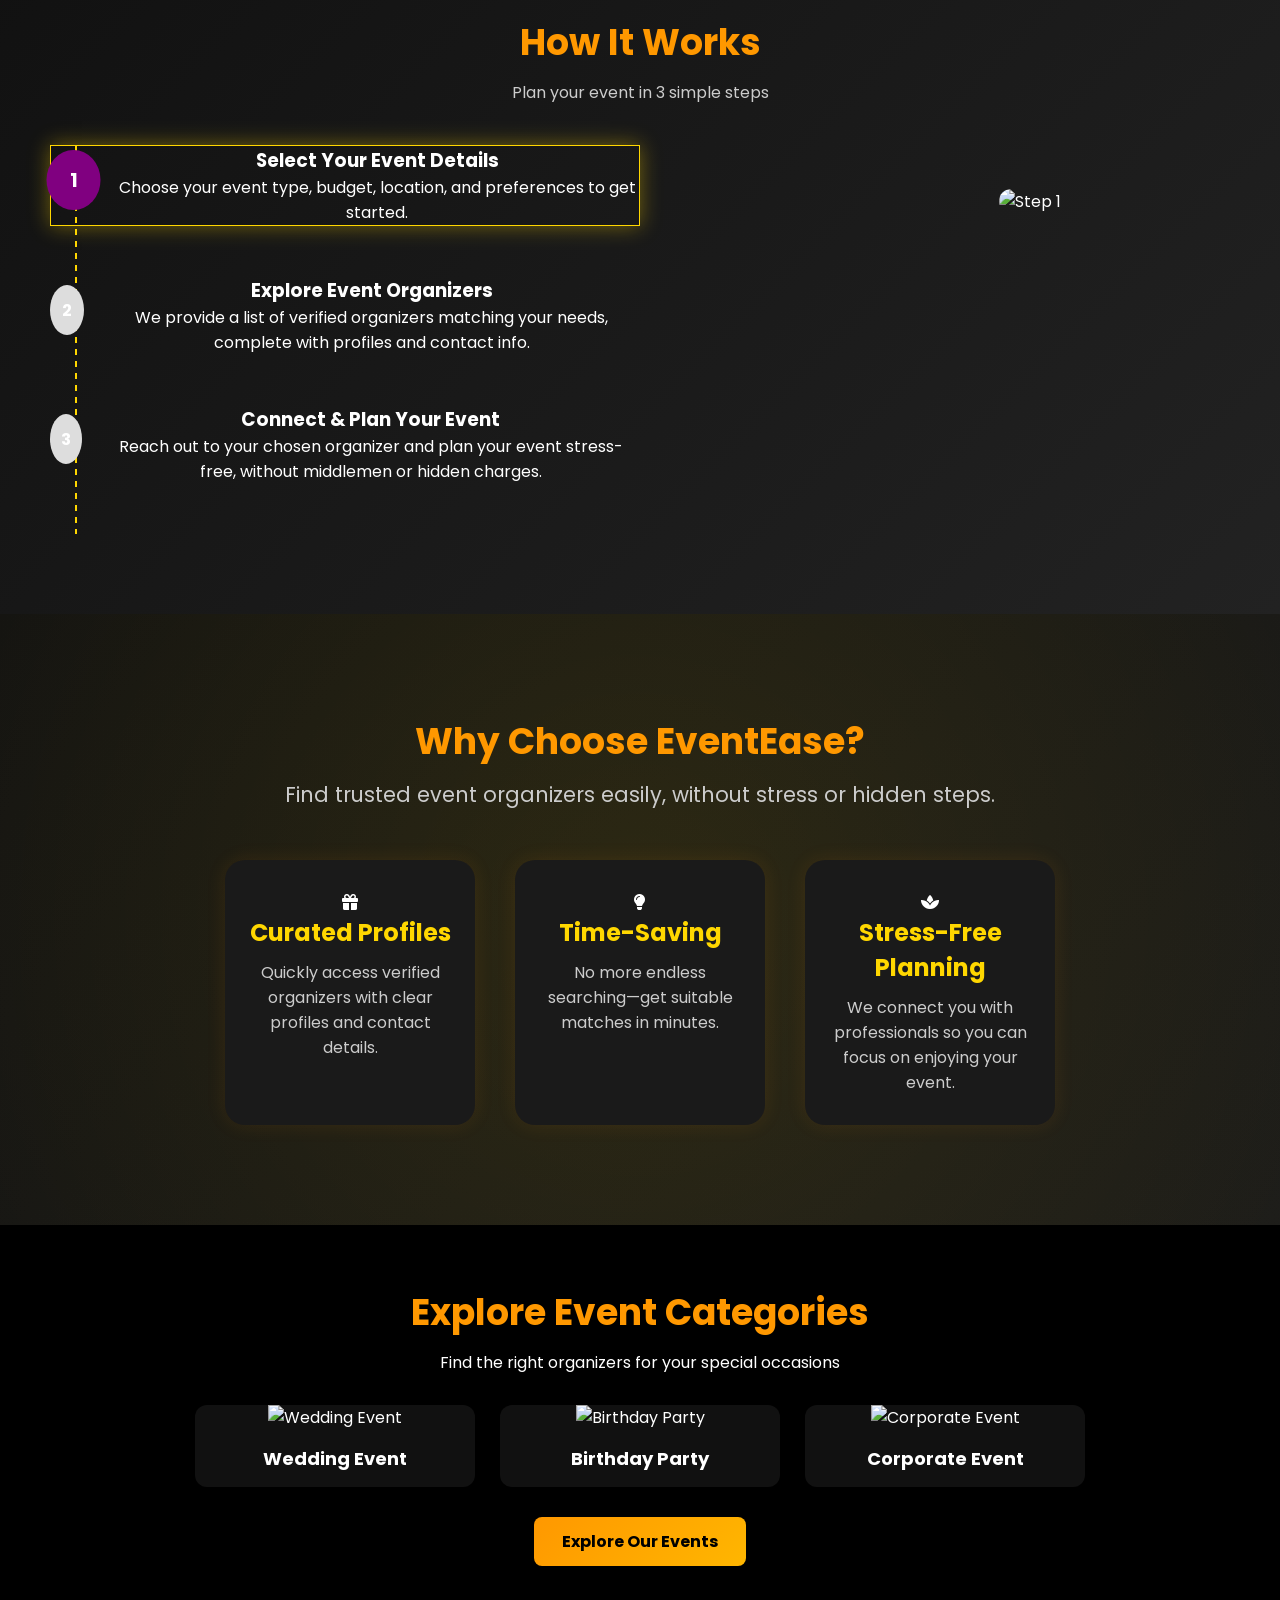
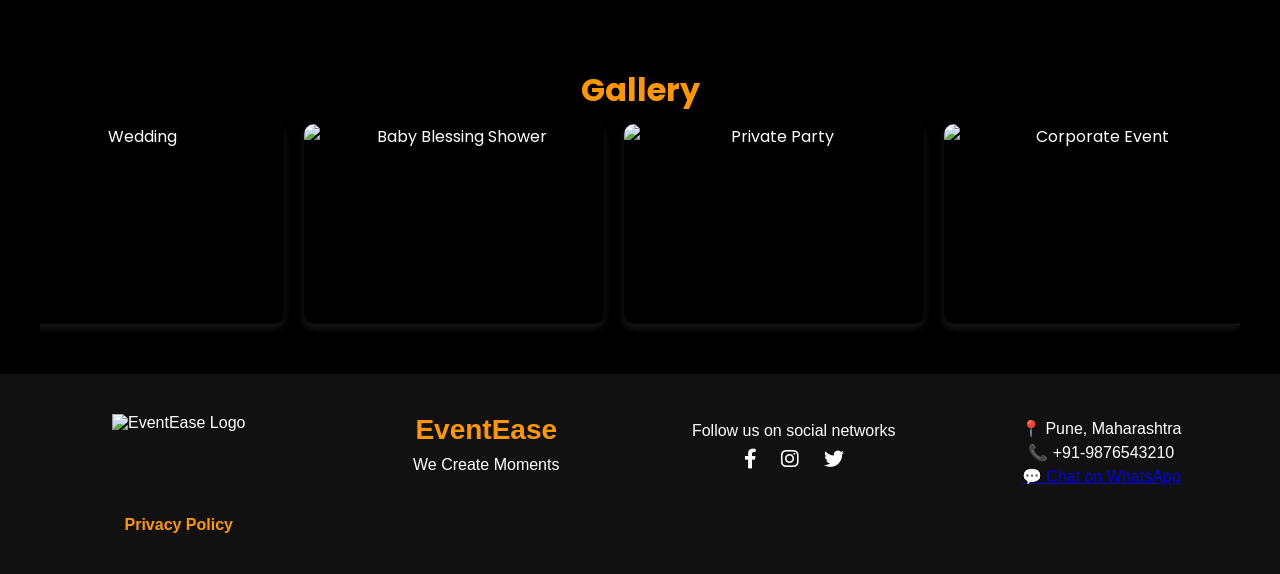
==== commit b33c3194: "Enhance index.html with new features and SEO Added new features including a scroll progress bar, mob" ====
--- a/index.html
+++ b/index.html
@@ -37,7 +37,7 @@
 <!-- ✅ NAVBAR -->
 <nav class="navbar">
   <div class="logo">
-    <img src="images1/logo2.png" alt="EventEase Logo">
+    <img src="logo2.png" alt="EventEase Logo">
   </div>
 
   <!-- ✅ Mobile Toggle (NEW) -->
@@ -248,4 +248,4 @@
 
 
 
- + 
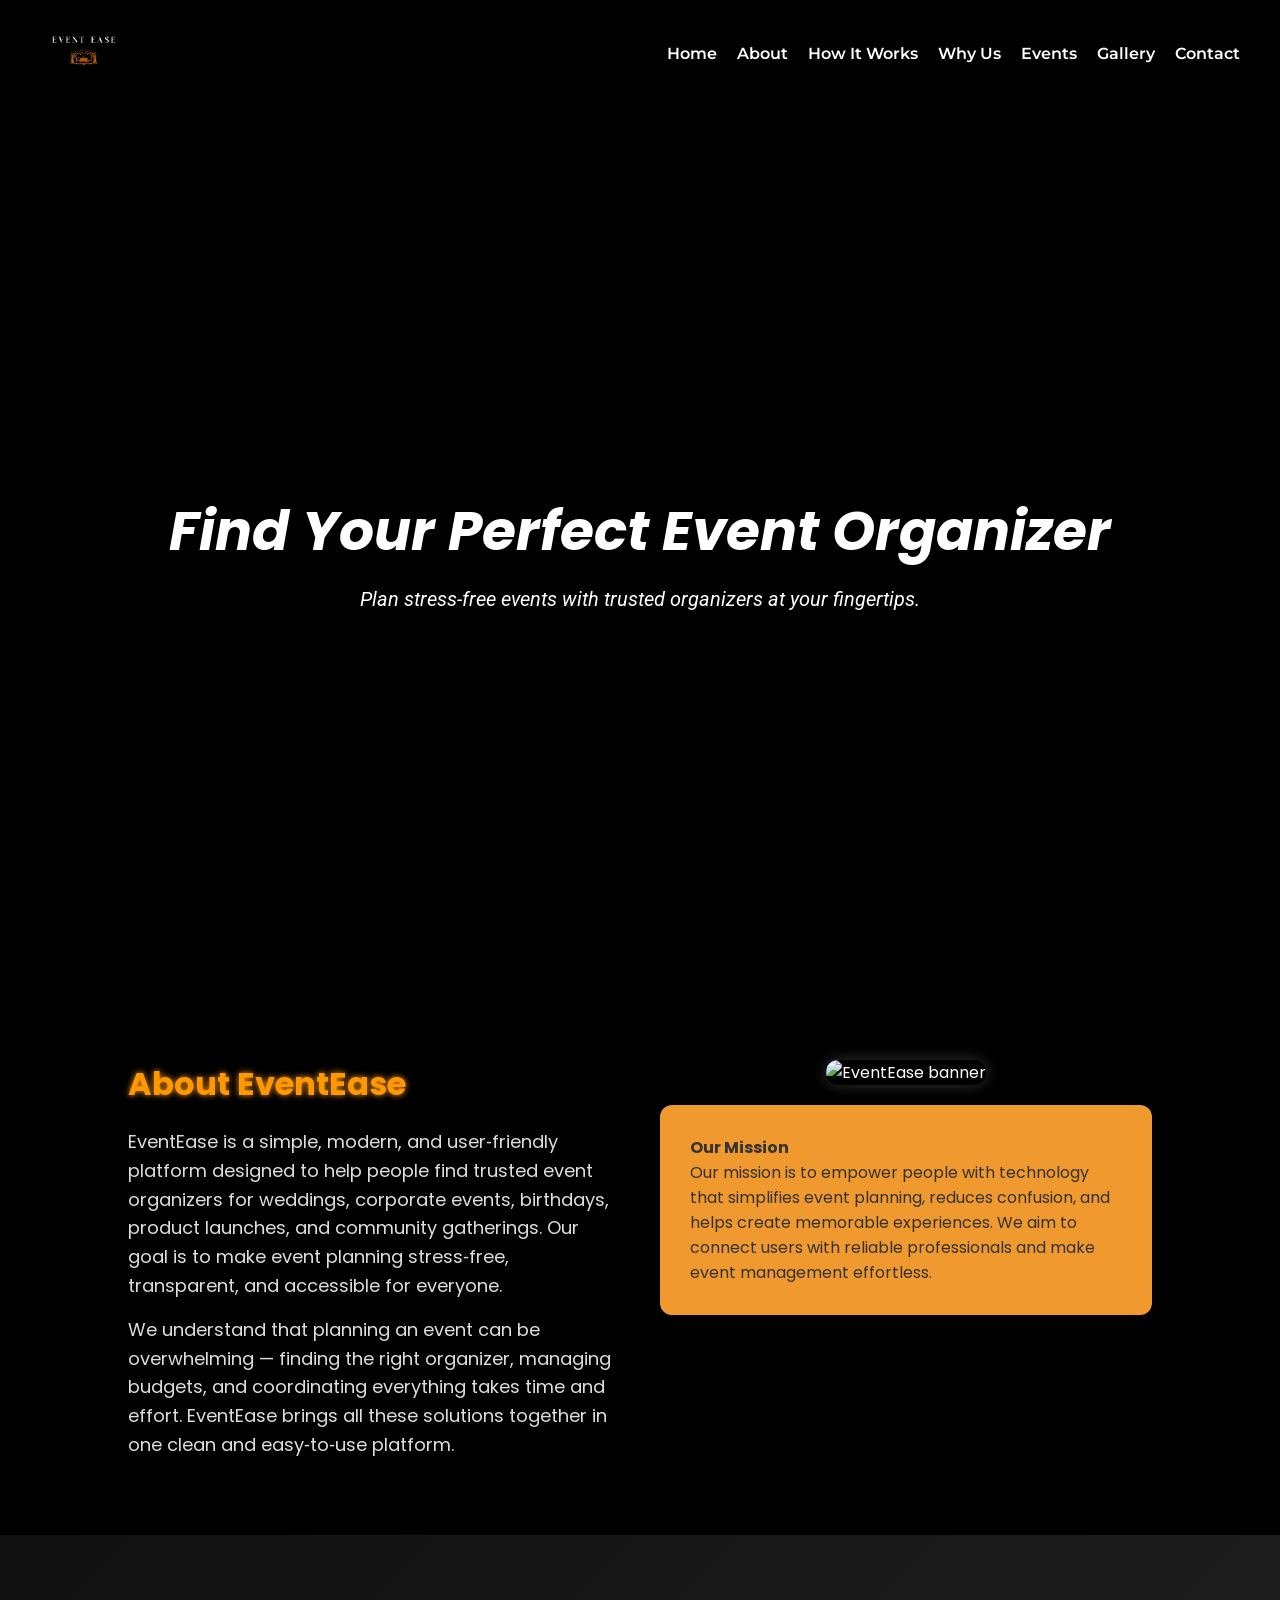
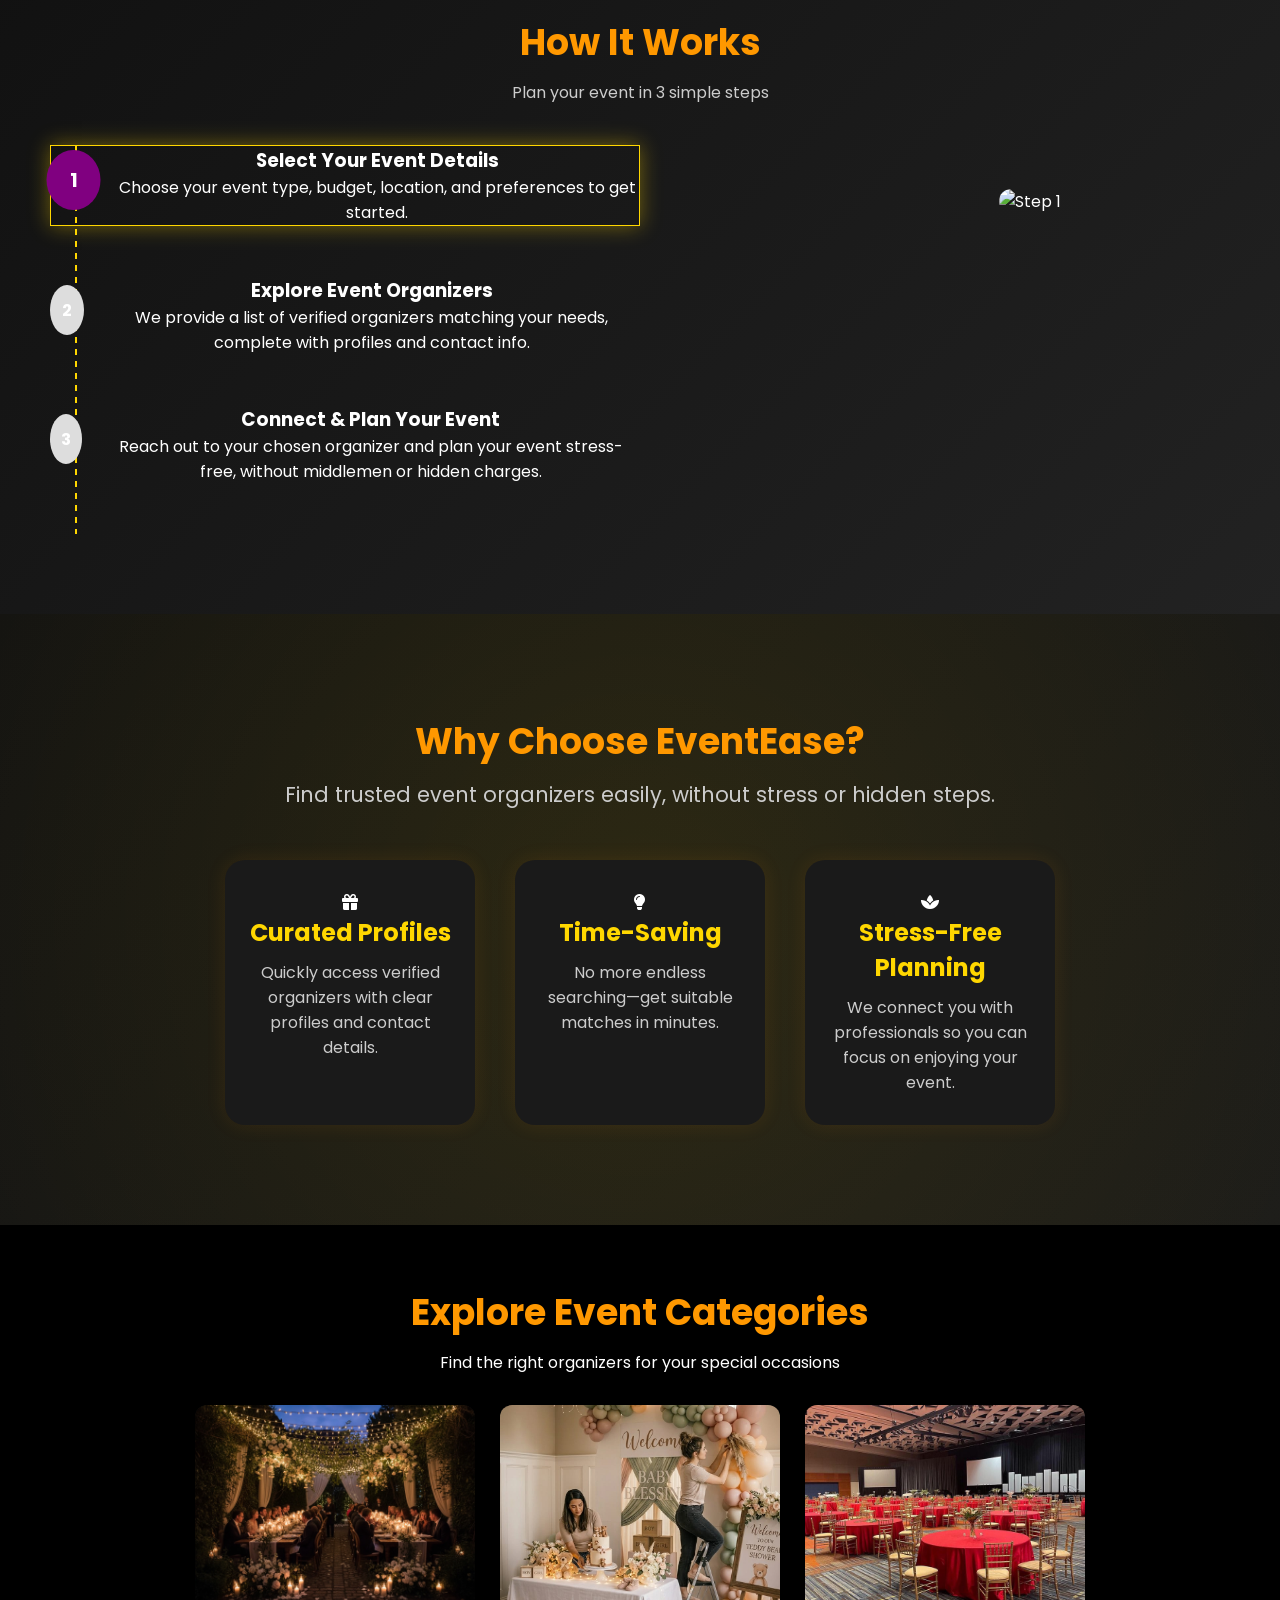
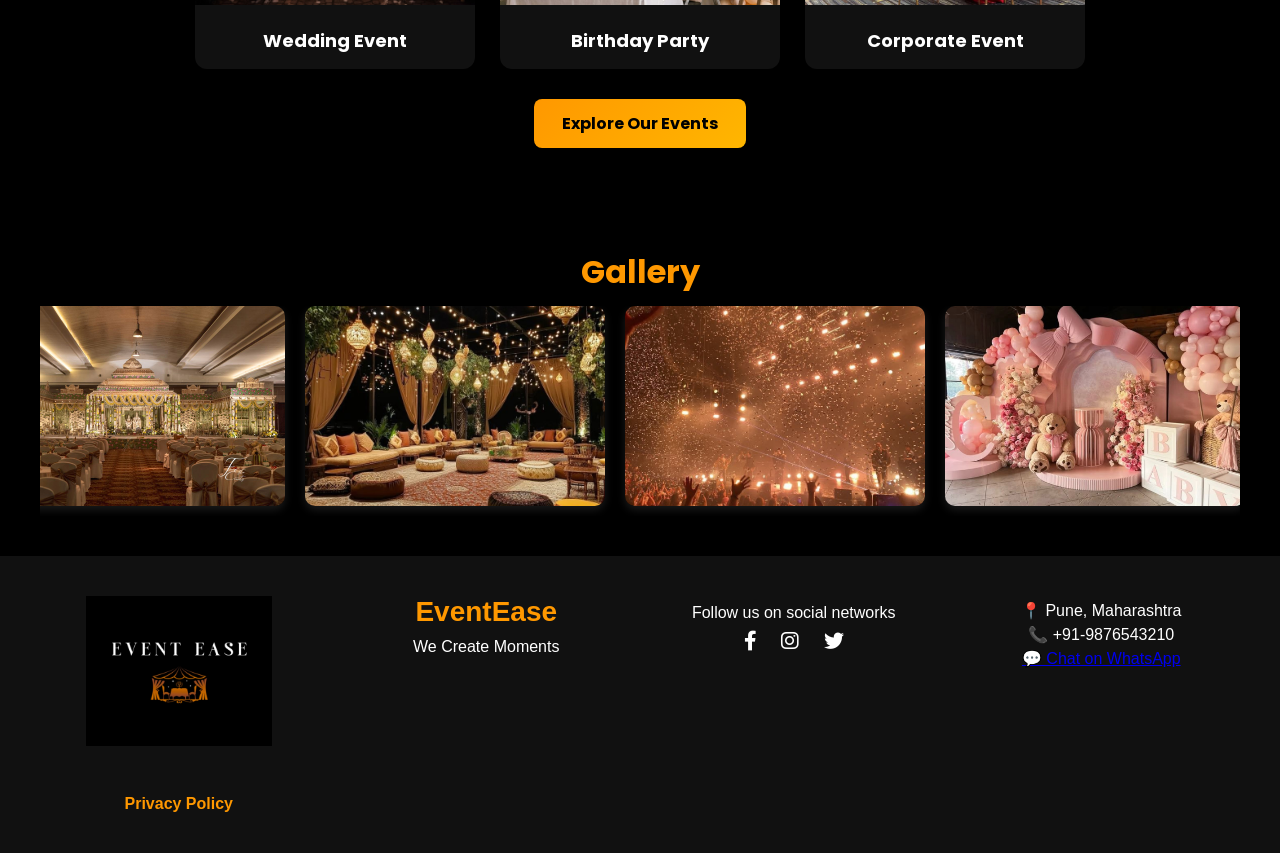
==== commit 8f979cbb: "Refactor index.html with new features and updates" ====
--- a/index.html
+++ b/index.html
@@ -56,7 +56,7 @@
 
 <!-- ✅ VIDEO -->
 <video autoplay muted loop playsinline class="bg-video" poster="images/fallback.jpg">
-  <source src="images1/video1.mp4" type="video/mp4">
+  <source src="video1.mp4" type="video/mp4">
 </video>
 
 <div class="video-overlay"></div>
@@ -77,7 +77,7 @@
     </div>
     <div class="about-right">
       <div class="platform-box">
-        <img src="images/about.2.jpeg" alt="EventEase banner" class="platform-image">
+        <img src="about.2.jpeg" alt="EventEase banner" class="platform-image">
       </div>
       <div class="mission-box">
         <h4>Our Mission</h4>
@@ -127,15 +127,15 @@
   <div class="steps-right">
 
   <div class="slide active-slide">
-    <img src="images1/how.1.jpeg" alt="Step 1">
+    <img src="how.1.jpeg" alt="Step 1">
   </div>
 
   <div class="slide">
-    <img src="images1/how.2.webp" alt="Step 2">
+    <img src="how.2.webp" alt="Step 2">
   </div>
 
   <div class="slide">
-    <img src="images1/how.3.webp" alt="Step 3">
+    <img src="how.3.webp" alt="Step 3">
   </div>
 
 </div>
@@ -176,17 +176,17 @@
   <div class="preview-container">
 
     <div class="preview-card">
-      <img src="images1/wedding.jpg" alt="Wedding Event">
+      <img src="wedding.jpg" alt="Wedding Event">
       <h3>Wedding Event</h3>
     </div>
 
     <div class="preview-card">
-      <img src="images/birthday.jpeg" alt="Birthday Party">
+      <img src="birthday.jpeg" alt="Birthday Party">
       <h3>Birthday Party</h3>
     </div>
 
     <div class="preview-card">
-      <img src="images/corporate.jpeg" alt="Corporate Event">
+      <img src="corporate.jpeg" alt="Corporate Event">
       <h3>Corporate Event</h3>
     </div>
 
@@ -203,12 +203,12 @@
   <h2>Gallery</h2>
 
   <div class="gallery-scroll">
-      <img src="images/gal1.jpeg" alt="Wedding"> 
-      <img src="images/gal4.jpeg" alt="Baby Blessing Shower"> 
-      <img src="images/gal3.jpeg" alt="Private Party"> 
-      <img src="images/gal5.jpeg" alt="Corporate Event"> 
-      <img src="images/gal7.jpg" alt="Live Concert"> 
-      <img src="images/gal6.jpg" alt="Birthday Party">
+      <img src="gal1.jpeg" alt="Wedding"> 
+      <img src="gal4.jpeg" alt="Baby Blessing Shower"> 
+      <img src="gal3.jpeg" alt="Private Party"> 
+      <img src="gal5.jpeg" alt="Corporate Event"> 
+      <img src="gal7.jpg" alt="Live Concert"> 
+      <img src="gal6.jpg" alt="Birthday Party">
 
   </div>
 </section>
@@ -217,7 +217,7 @@
 <!-- ✅ FOOTER -->
   <footer id="contact" class="contact-footer"> 
     <div class="footer-logo">
-      <img src="images1/logo2.png" alt="EventEase Logo">
+      <img src="logo2.png" alt="EventEase Logo">
     </div>
     <div class="footer-brand"> 
       <h2>EventEase</h2> 
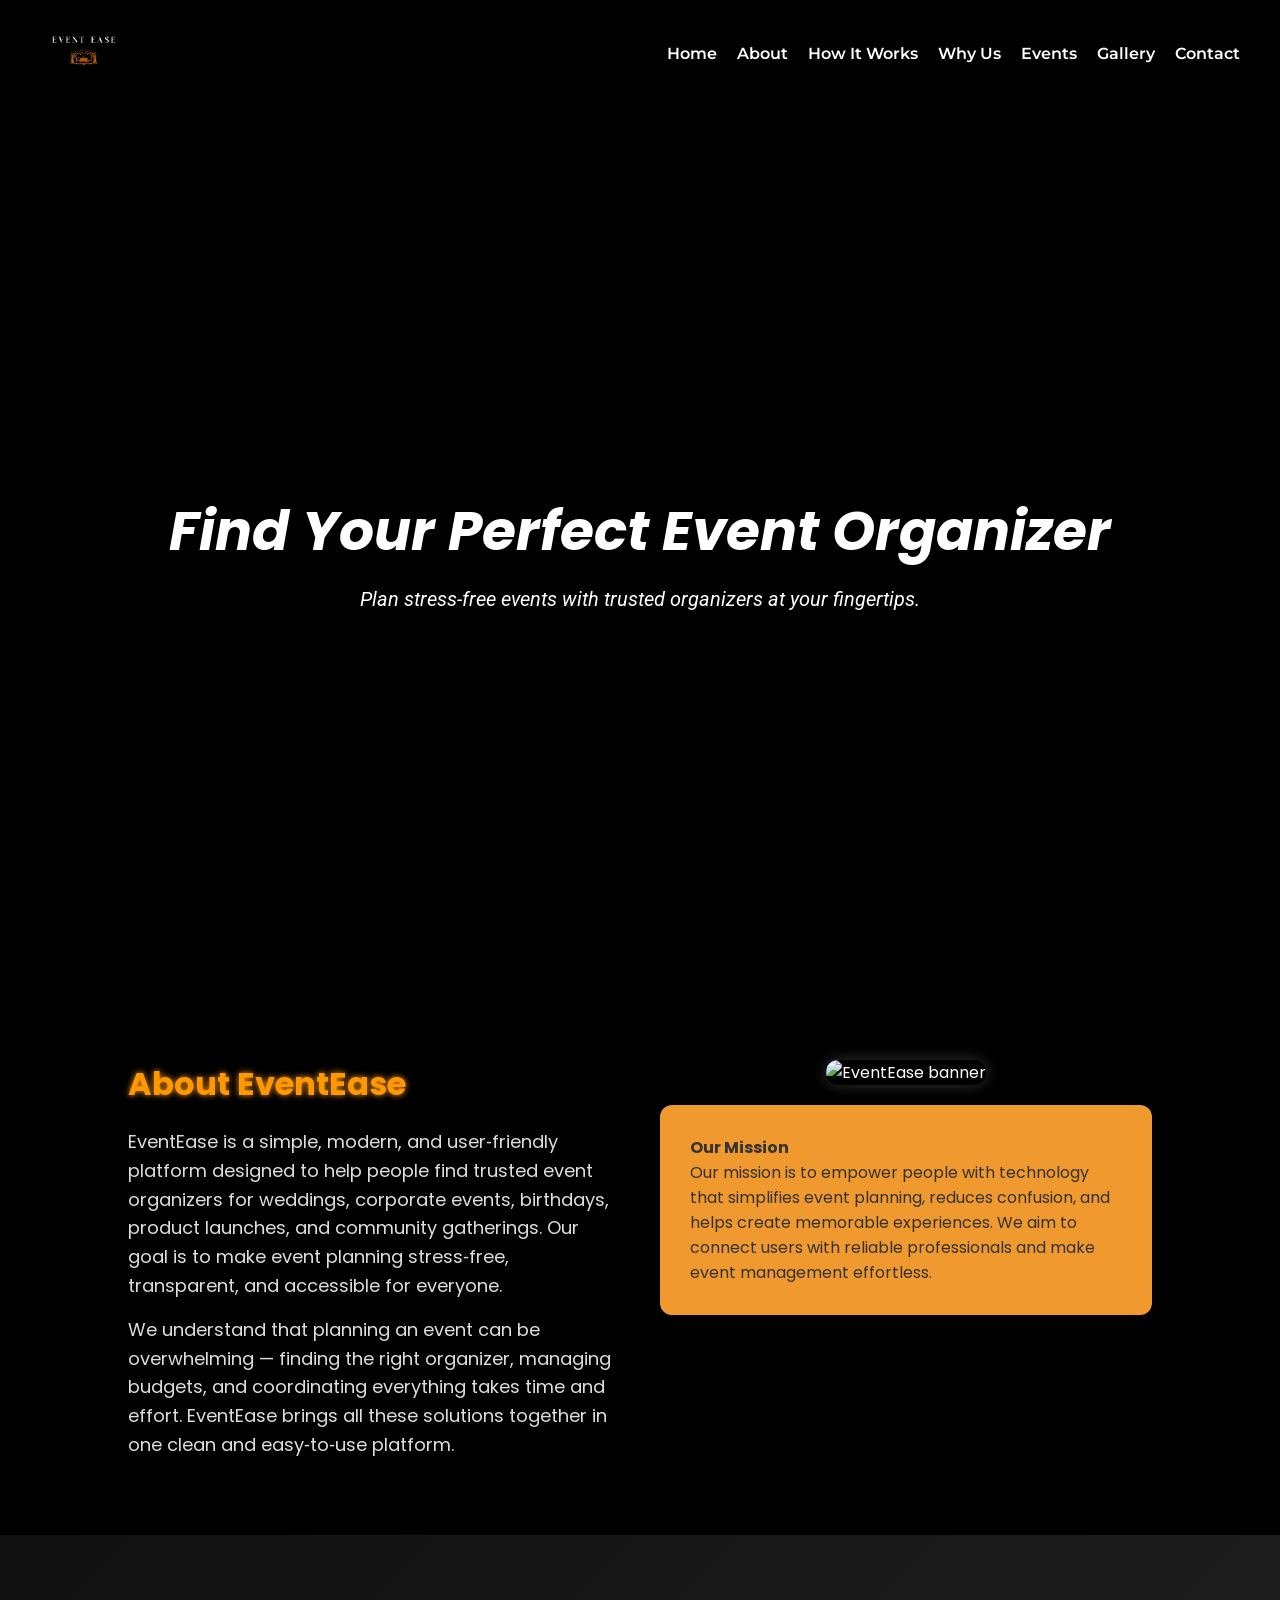
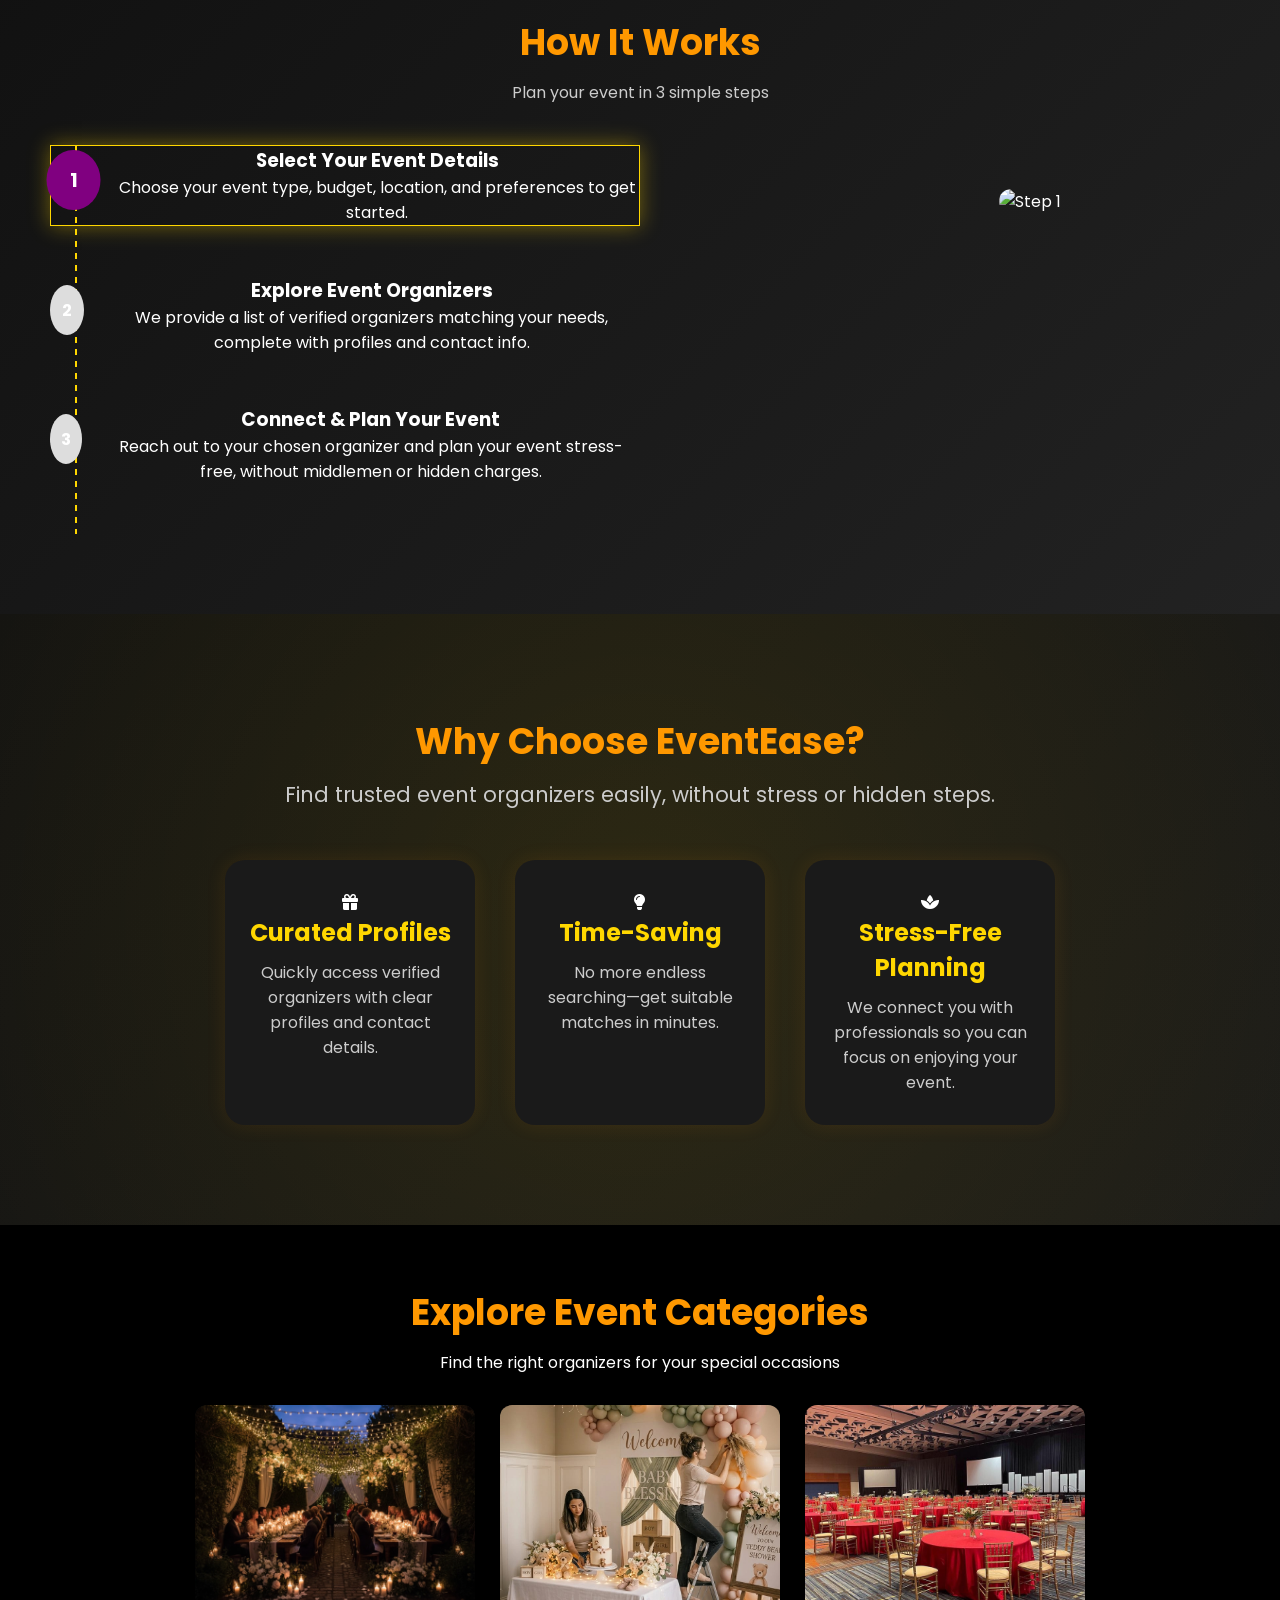
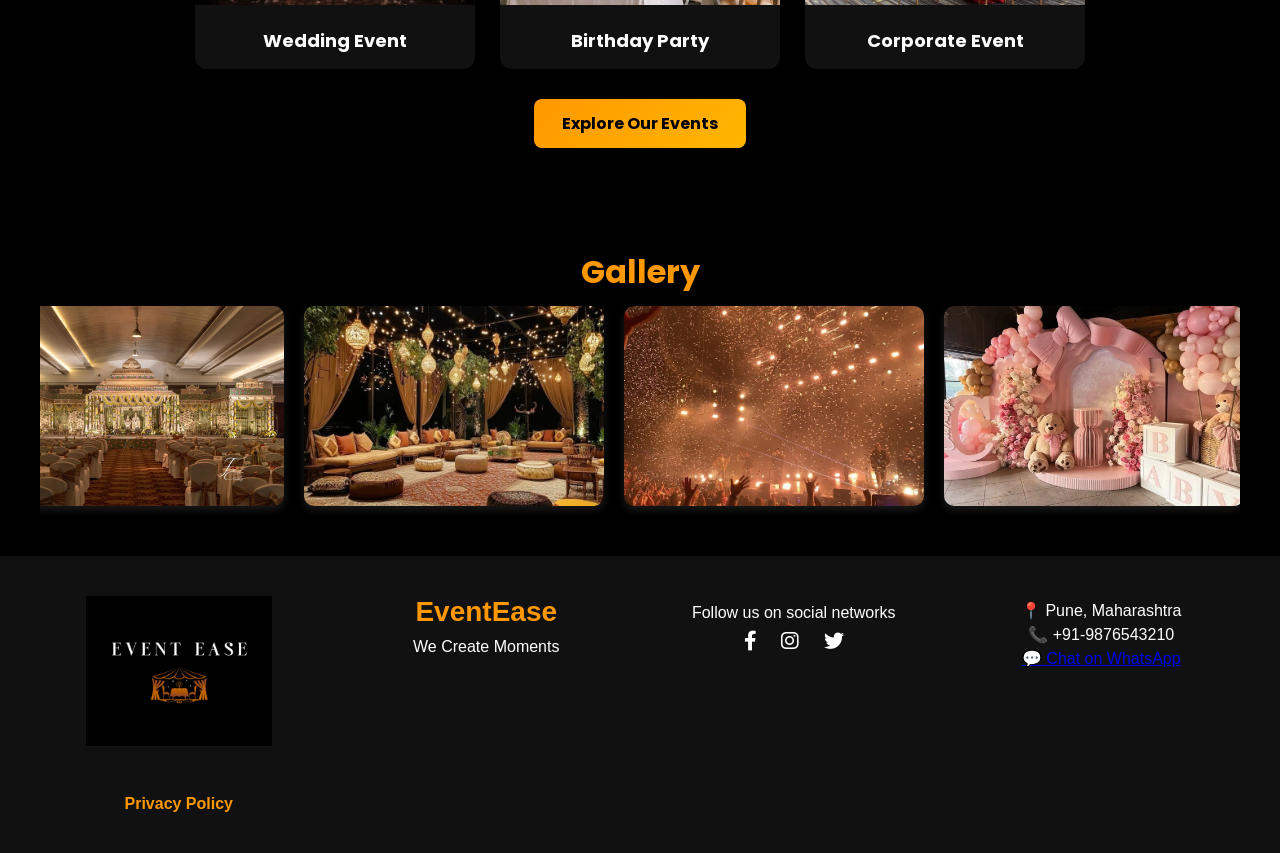
==== commit 5c325463: "Refactor index.html structure and add new features" ====
(no text change in the page or its own stylesheets)
